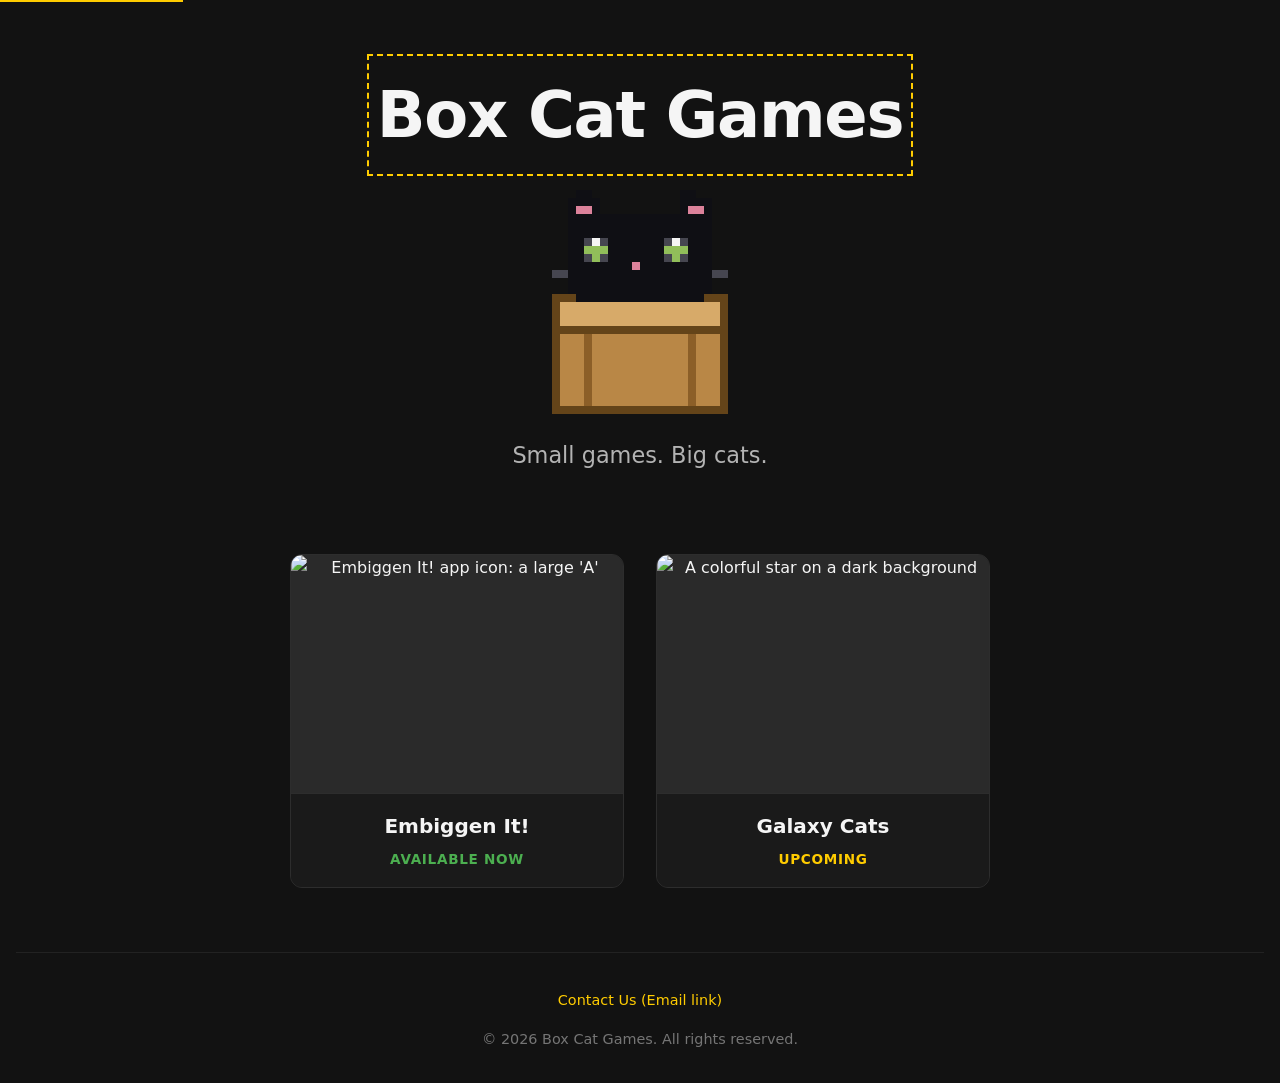
==== index.html @ b819e7a3 "Update index.html" ====
<!DOCTYPE html>
<html lang="en">
<head>
    <meta charset="UTF-8">
    <meta name="viewport" content="width=device-width, initial-scale=1.0">
    <meta name="description" content="Welcome to Box Cat Games, an independent game development studio creating charming indie games.">
    <meta name="keywords" content="Box Cat Games, indie games, game development, independent studio, Embiggen It!, Galaxy Cats">
    <meta name="author" content="Box Cat Games">
    
    <!-- Open Graph / Facebook -->
    <meta property="og:type" content="website">
    <meta property="og:title" content="Box Cat Games | Indie Game Studio">
    <meta property="og:description" content="Charming indie games made with love.">
    <meta property="og:image" content="assets/cat_in_box.png">

    <!-- Twitter -->
    <meta property="twitter:card" content="summary_large_image">
    <meta property="twitter:title" content="Box Cat Games | Indie Game Studio">
    <meta property="twitter:description" content="Charming indie games made with love.">

    <title>Box Cat Games | Home</title>

    <!-- Favicon -->
    <link rel="icon" type="image/png" href="favicon.png">
    
    <style>
        /* Modern Reset & Accessible Defaults */
        *, *::before, *::after {
            box-sizing: border-box;
            margin: 0;
            padding: 0;
        }

        body {
            font-family: system-ui, -apple-system, BlinkMacSystemFont, 'Segoe UI', Roboto, Oxygen, Ubuntu, Cantarell, sans-serif;
            background-color: #121212; /* Dark theme with high contrast */
            color: #f5f5f5;
            line-height: 1.6;
            min-height: 100vh;
            display: flex;
            flex-direction: column;
            justify-content: space-between;
            align-items: center;
            padding: 2rem 1rem;
        }

        /* Skip to content link for keyboard navigation */
        .skip-link {
            position: absolute;
            top: -40px;
            left: 0;
            background: #ffcc00;
            color: #000;
            padding: 8px;
            z-index: 100;
            transition: top 0.2s;
        }

        .skip-link:focus {
            top: 0;
        }

        /* Main Container */
        main {
            display: flex;
            flex-direction: column;
            align-items: center;
            justify-content: center;
            text-align: center;
            flex-grow: 1;
            max-width: 900px;
            width: 100%;
            padding: 2rem 0;
        }

        /* Typography & Layout */
        .studio-title {
            font-size: clamp(2.5rem, 8vw, 4rem);
            font-weight: 800;
            margin-bottom: 1.5rem;
            letter-spacing: -0.02em;
            outline: none;
        }

        .studio-title:focus {
            outline: 2px dashed #ffcc00;
            outline-offset: 8px;
        }

        .logo-container {
            margin-bottom: 1.5rem;
            max-width: 100%;
        }

        .studio-logo {
            max-width: 260px;
            width: 100%;
            height: auto;
            display: block;
            margin: 0 auto;
            border-radius: 8px;
        }

        .tagline {
            font-size: clamp(1.1rem, 3.5vw, 1.4rem);
            color: #b3b3b3;
            max-width: 600px;
            font-weight: 400;
            margin-bottom: 5rem;
        }

        /* Responsive 2-Column Game Grid */
        .game-grid {
            display: grid;
            grid-template-columns: repeat(2, 1fr);
            gap: 2rem;
            width: 100%;
            max-width: 700px;
            margin-bottom: 2rem;
        }

        /* Collapse to 1 column on smaller mobile views */
        @media (max-width: 600px) {
            .game-grid {
                grid-template-columns: 1fr;
                gap: 1.5rem;
            }
        }

        /* Square Button Cards */
        .game-card-link {
            text-decoration: none;
            color: inherit;
            display: block;
            border-radius: 12px;
            transition: transform 0.2s ease, box-shadow 0.2s ease;
        }

        /* Highly visible interactive & focus states */
        .game-card-link:hover,
        .game-card-link:focus {
            outline: none;
            box-shadow: 0 0 0 3px #ffcc00;
        }

        .game-card {
            background-color: #1e1e1e;
            border: 1px solid #2d2d2d;
            border-radius: 12px;
            overflow: hidden;
            display: flex;
            flex-direction: column;
            aspect-ratio: 1 / 1; /* Keeps it a perfect big square */
        }

        .game-image-wrapper {
            flex-grow: 1;
            position: relative;
            background-color: #2a2a2a; /* Placeholder visual skeleton */
            overflow: hidden;
        }

        .game-thumbnail {
            width: 100%;
            height: 100%;
            object-fit: cover;
            display: block;
        }

        .game-info {
            padding: 1rem;
            background-color: #1a1a1a;
            border-top: 1px solid #2d2d2d;
        }

        .game-title {
            font-size: 1.25rem;
            font-weight: 700;
            margin-bottom: 0.25rem;
        }

        .game-status {
            font-size: 0.85rem;
            color: #ffcc00;
            font-weight: 600;
            text-transform: uppercase;
            letter-spacing: 0.05em;
        }

        /* Footer Styles */
        footer {
            text-align: center;
            width: 100%;
            padding-top: 2rem;
            font-size: 0.9rem;
            color: #757575;
            display: flex;
            flex-direction: column;
            gap: 0.75rem;
            border-top: 1px solid #222;
        }

        .footer-link {
            color: #ffcc00;
            text-decoration: none;
            font-weight: 500;
            align-self: center;
            padding: 4px 8px;
            border-radius: 4px;
            transition: background-color 0.2s;
        }

        .footer-link:hover,
        .footer-link:focus {
            background-color: rgba(255, 204, 0, 0.1);
            outline: 2px dashed #ffcc00;
            outline-offset: 2px;
        }

        @media (prefers-reduced-motion: reduce) {
            * {
                animation: none !important;
                transition: none !important;
                transform: none !important;
            }
        }
    </style>
</head>
<body>

    <a href="#main-content" class="skip-link">Skip to main content</a>

    <main id="main-content">
        <h1 id="studio-name" class="studio-title" tabindex="-1">
            Box Cat Games
        </h1>

        <div class="logo-container">
            <img src="assets/cat_in_box.png" 
                 alt="Box Cat Games official logo: A pixel art cat sitting inside a cardboard box" 
                 class="studio-logo"
                 width="224" 
                 height="224">
        </div>

        <p class="tagline">
            Small games. Big cats.
        </p>

        <!-- Big Square Project Link Grid -->
        <section class="game-grid" aria-label="Our Apps and Games">
            
            <!-- App 1: Embiggen It! -->
            <a href="embiggen-it.html" class="game-card-link" aria-label="View Embiggen It! utility app details and privacy policy">
                <article class="game-card">
                    <div class="game-image-wrapper">
                        <img src="assets/embiggen-thumbnail.png" alt="Embiggen It! app icon: a large 'A'" class="game-thumbnail">
                    </div>
                    <div class="game-info">
                        <h2 class="game-title">Embiggen It!</h2>
                        <span class="game-status" style="color: #4caf50;">Available Now</span>
                    </div>
                </article>
            </a>

            <!-- Game 2: Galaxy Cats -->
            <a href="galaxy-cats.html" class="game-card-link" aria-label="View Galaxy Cats game details and privacy policy">
                <article class="game-card">
                    <div class="game-image-wrapper">
                        <img src="assets/galaxy-cats-thumbnail.png" alt="A colorful star on a dark background" class="game-thumbnail">
                    </div>
                    <div class="game-info">
                        <h2 class="game-title">Galaxy Cats</h2>
                        <span class="game-status">Upcoming</span>
                    </div>
                </article>
            </a>

        </section>
    </main>

    <footer>
        <a href="mailto:boxcatgamesdev@gmail.com" class="footer-link">Contact Us (Email link)</a>
        <p>&copy; <span id="year"></span> Box Cat Games. All rights reserved.</p>
    </footer>

    <script>
        window.addEventListener('DOMContentLoaded', () => {
            const studioName = document.getElementById('studio-name');
            if (studioName) {
                studioName.focus();
            }

            const yearSpan = document.getElementById('year');
            if (yearSpan) {
                yearSpan.textContent = new Date().getFullYear();
            }
        });
    </script>
</body>
</html>
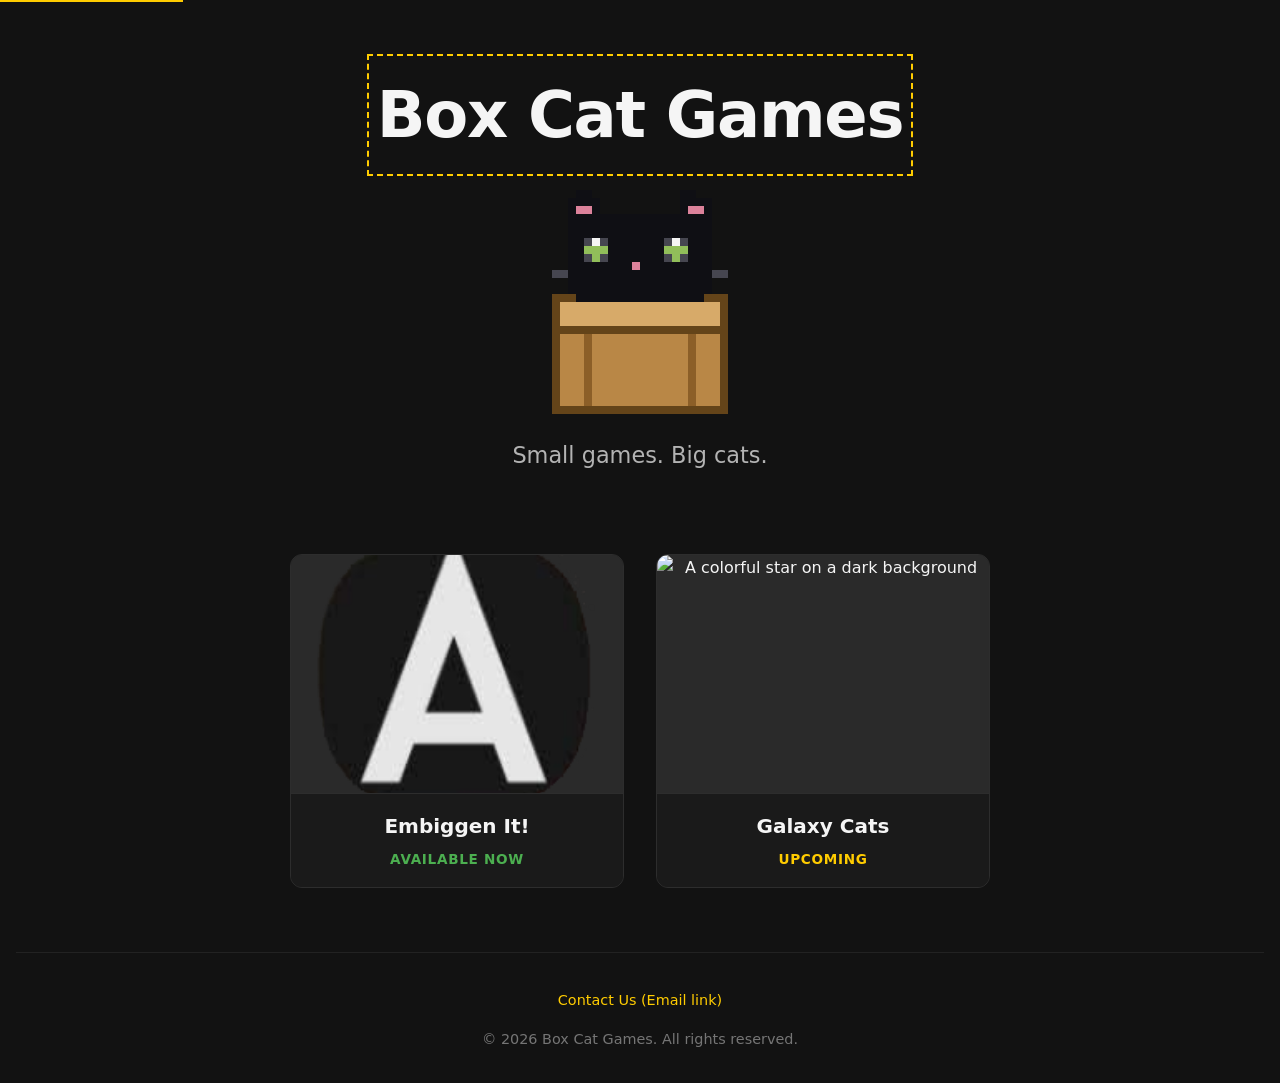
==== commit ff05d217: "Update index.html" ====
--- a/index.html
+++ b/index.html
@@ -254,7 +254,7 @@
             <a href="embiggen-it.html" class="game-card-link" aria-label="View Embiggen It! utility app details and privacy policy">
                 <article class="game-card">
                     <div class="game-image-wrapper">
-                        <img src="assets/embiggen-thumbnail.png" alt="Embiggen It! app icon: a large 'A'" class="game-thumbnail">
+                        <img src="assets/EmbiggenIt-icon.png" alt="Embiggen It! app icon: a large 'A'" class="game-thumbnail">
                     </div>
                     <div class="game-info">
                         <h2 class="game-title">Embiggen It!</h2>
@@ -267,7 +267,7 @@
             <a href="galaxy-cats.html" class="game-card-link" aria-label="View Galaxy Cats game details and privacy policy">
                 <article class="game-card">
                     <div class="game-image-wrapper">
-                        <img src="assets/galaxy-cats-thumbnail.png" alt="A colorful star on a dark background" class="game-thumbnail">
+                        <img src="assets/GalaxyCats-icon.png" alt="A colorful star on a dark background" class="game-thumbnail">
                     </div>
                     <div class="game-info">
                         <h2 class="game-title">Galaxy Cats</h2>
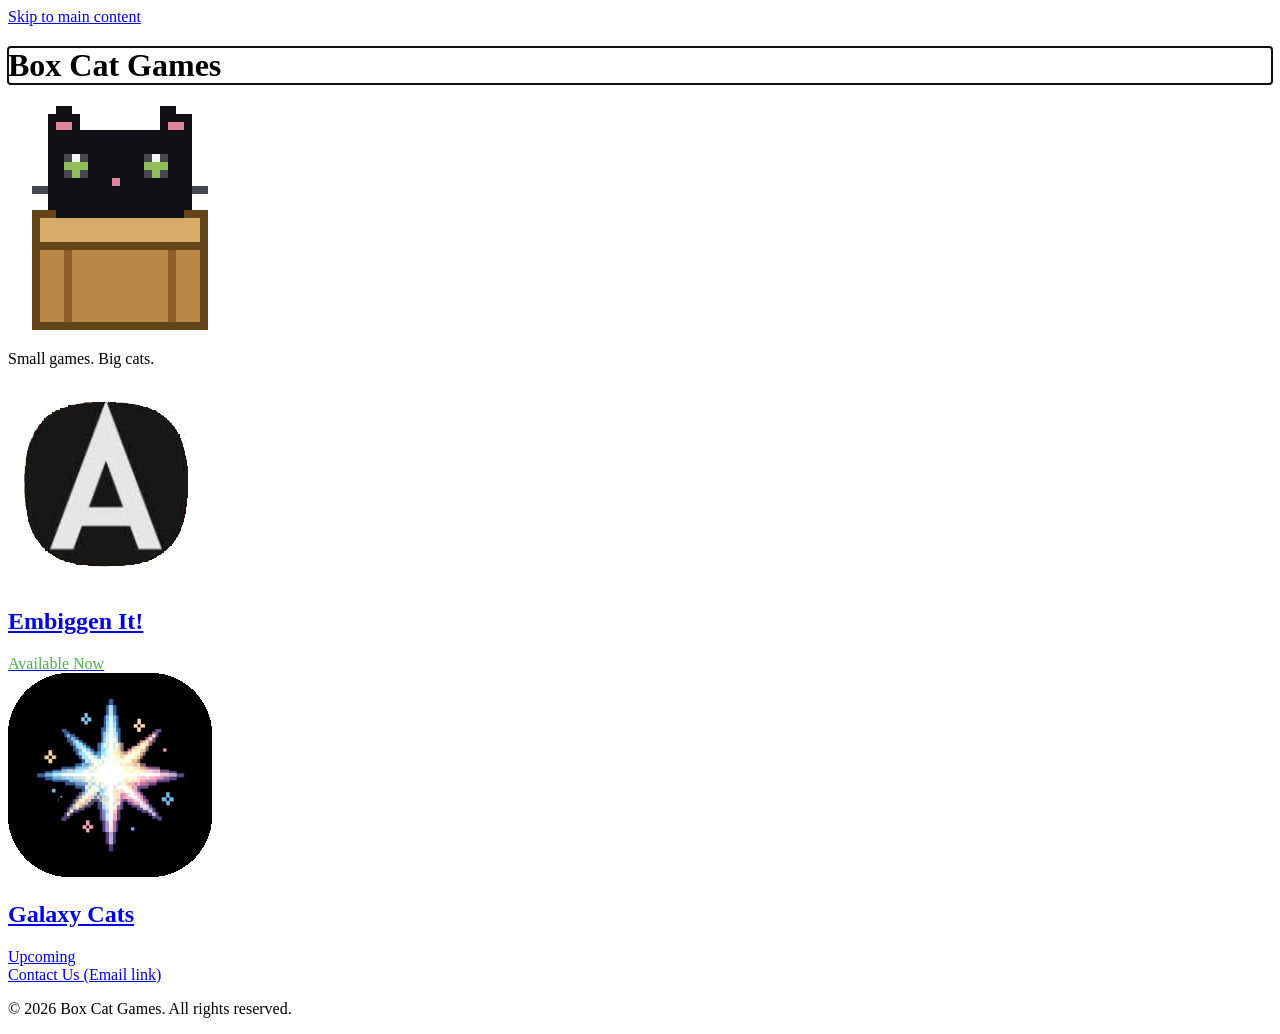
==== commit a64361f5: "Update index.html Using a common stylesheet" ====
--- a/index.html
+++ b/index.html
@@ -22,209 +22,7 @@
 
     <!-- Favicon -->
     <link rel="icon" type="image/png" href="favicon.png">
-    
-    <style>
-        /* Modern Reset & Accessible Defaults */
-        *, *::before, *::after {
-            box-sizing: border-box;
-            margin: 0;
-            padding: 0;
-        }
-
-        body {
-            font-family: system-ui, -apple-system, BlinkMacSystemFont, 'Segoe UI', Roboto, Oxygen, Ubuntu, Cantarell, sans-serif;
-            background-color: #121212; /* Dark theme with high contrast */
-            color: #f5f5f5;
-            line-height: 1.6;
-            min-height: 100vh;
-            display: flex;
-            flex-direction: column;
-            justify-content: space-between;
-            align-items: center;
-            padding: 2rem 1rem;
-        }
-
-        /* Skip to content link for keyboard navigation */
-        .skip-link {
-            position: absolute;
-            top: -40px;
-            left: 0;
-            background: #ffcc00;
-            color: #000;
-            padding: 8px;
-            z-index: 100;
-            transition: top 0.2s;
-        }
-
-        .skip-link:focus {
-            top: 0;
-        }
-
-        /* Main Container */
-        main {
-            display: flex;
-            flex-direction: column;
-            align-items: center;
-            justify-content: center;
-            text-align: center;
-            flex-grow: 1;
-            max-width: 900px;
-            width: 100%;
-            padding: 2rem 0;
-        }
-
-        /* Typography & Layout */
-        .studio-title {
-            font-size: clamp(2.5rem, 8vw, 4rem);
-            font-weight: 800;
-            margin-bottom: 1.5rem;
-            letter-spacing: -0.02em;
-            outline: none;
-        }
-
-        .studio-title:focus {
-            outline: 2px dashed #ffcc00;
-            outline-offset: 8px;
-        }
-
-        .logo-container {
-            margin-bottom: 1.5rem;
-            max-width: 100%;
-        }
-
-        .studio-logo {
-            max-width: 260px;
-            width: 100%;
-            height: auto;
-            display: block;
-            margin: 0 auto;
-            border-radius: 8px;
-        }
-
-        .tagline {
-            font-size: clamp(1.1rem, 3.5vw, 1.4rem);
-            color: #b3b3b3;
-            max-width: 600px;
-            font-weight: 400;
-            margin-bottom: 5rem;
-        }
-
-        /* Responsive 2-Column Game Grid */
-        .game-grid {
-            display: grid;
-            grid-template-columns: repeat(2, 1fr);
-            gap: 2rem;
-            width: 100%;
-            max-width: 700px;
-            margin-bottom: 2rem;
-        }
-
-        /* Collapse to 1 column on smaller mobile views */
-        @media (max-width: 600px) {
-            .game-grid {
-                grid-template-columns: 1fr;
-                gap: 1.5rem;
-            }
-        }
-
-        /* Square Button Cards */
-        .game-card-link {
-            text-decoration: none;
-            color: inherit;
-            display: block;
-            border-radius: 12px;
-            transition: transform 0.2s ease, box-shadow 0.2s ease;
-        }
-
-        /* Highly visible interactive & focus states */
-        .game-card-link:hover,
-        .game-card-link:focus {
-            outline: none;
-            box-shadow: 0 0 0 3px #ffcc00;
-        }
-
-        .game-card {
-            background-color: #1e1e1e;
-            border: 1px solid #2d2d2d;
-            border-radius: 12px;
-            overflow: hidden;
-            display: flex;
-            flex-direction: column;
-            aspect-ratio: 1 / 1; /* Keeps it a perfect big square */
-        }
-
-        .game-image-wrapper {
-            flex-grow: 1;
-            position: relative;
-            background-color: #2a2a2a; /* Placeholder visual skeleton */
-            overflow: hidden;
-        }
-
-        .game-thumbnail {
-            width: 100%;
-            height: 100%;
-            object-fit: cover;
-            display: block;
-        }
-
-        .game-info {
-            padding: 1rem;
-            background-color: #1a1a1a;
-            border-top: 1px solid #2d2d2d;
-        }
-
-        .game-title {
-            font-size: 1.25rem;
-            font-weight: 700;
-            margin-bottom: 0.25rem;
-        }
-
-        .game-status {
-            font-size: 0.85rem;
-            color: #ffcc00;
-            font-weight: 600;
-            text-transform: uppercase;
-            letter-spacing: 0.05em;
-        }
-
-        /* Footer Styles */
-        footer {
-            text-align: center;
-            width: 100%;
-            padding-top: 2rem;
-            font-size: 0.9rem;
-            color: #757575;
-            display: flex;
-            flex-direction: column;
-            gap: 0.75rem;
-            border-top: 1px solid #222;
-        }
-
-        .footer-link {
-            color: #ffcc00;
-            text-decoration: none;
-            font-weight: 500;
-            align-self: center;
-            padding: 4px 8px;
-            border-radius: 4px;
-            transition: background-color 0.2s;
-        }
-
-        .footer-link:hover,
-        .footer-link:focus {
-            background-color: rgba(255, 204, 0, 0.1);
-            outline: 2px dashed #ffcc00;
-            outline-offset: 2px;
-        }
-
-        @media (prefers-reduced-motion: reduce) {
-            * {
-                animation: none !important;
-                transition: none !important;
-                transform: none !important;
-            }
-        }
-    </style>
+    <link rel="stylesheet" href="style.css">
 </head>
 <body>
 
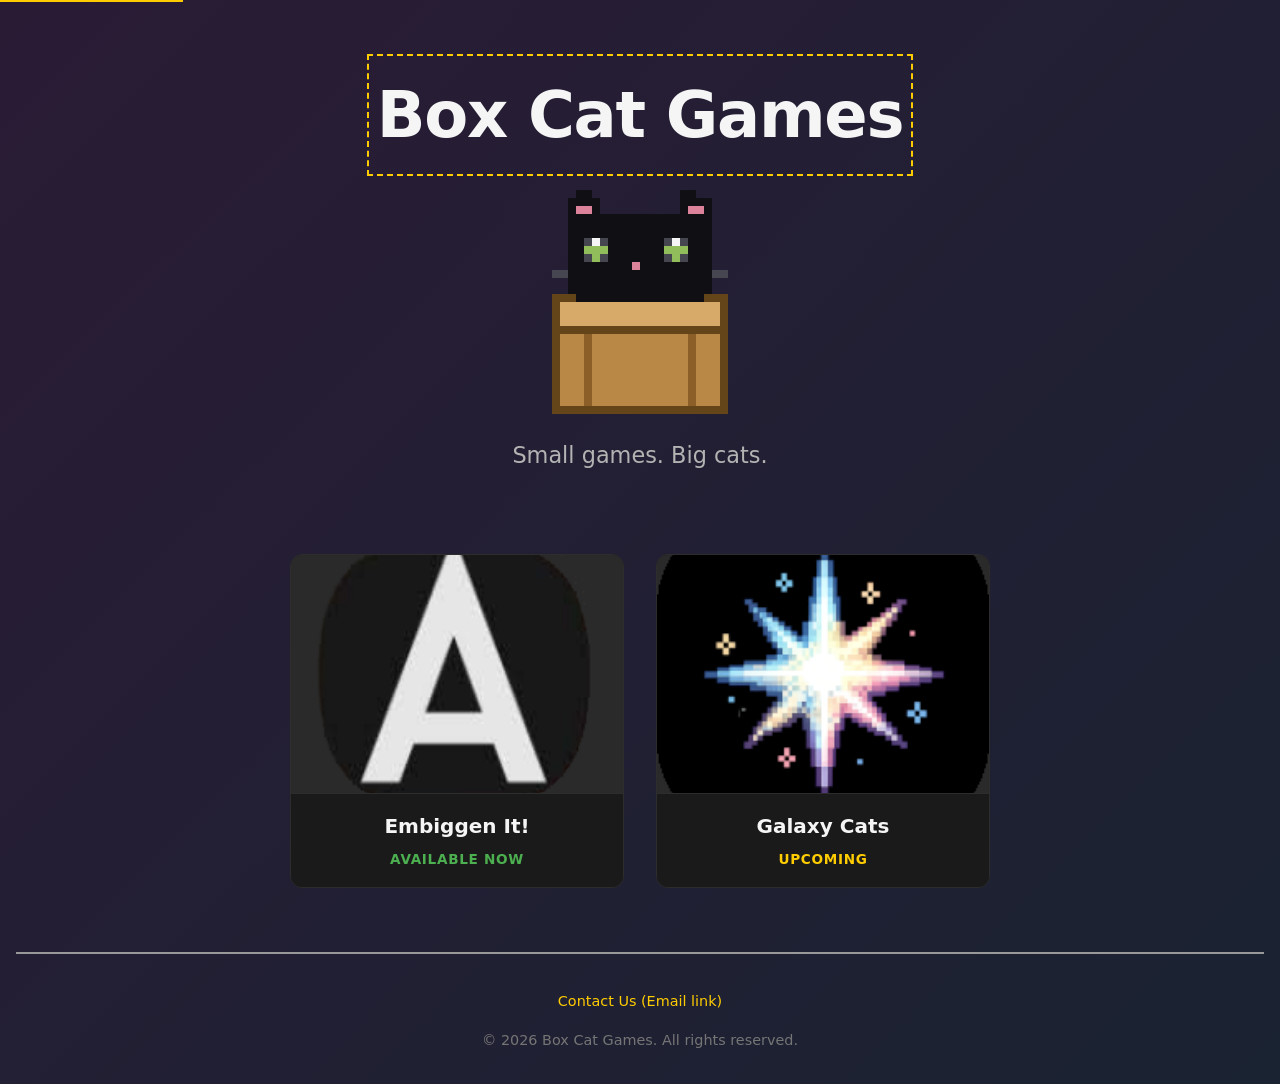
==== commit 3dc3b8f3: "Add files via upload Switch to starry-rainbow background and common JS" ====
--- a/index.html
+++ b/index.html
@@ -1,99 +1,86 @@
-<!DOCTYPE html>
-<html lang="en">
-<head>
-    <meta charset="UTF-8">
-    <meta name="viewport" content="width=device-width, initial-scale=1.0">
-    <meta name="description" content="Welcome to Box Cat Games, an independent game development studio creating charming indie games.">
-    <meta name="keywords" content="Box Cat Games, indie games, game development, independent studio, Embiggen It!, Galaxy Cats">
-    <meta name="author" content="Box Cat Games">
-    
-    <!-- Open Graph / Facebook -->
-    <meta property="og:type" content="website">
-    <meta property="og:title" content="Box Cat Games | Indie Game Studio">
-    <meta property="og:description" content="Charming indie games made with love.">
-    <meta property="og:image" content="assets/cat_in_box.png">
-
-    <!-- Twitter -->
-    <meta property="twitter:card" content="summary_large_image">
-    <meta property="twitter:title" content="Box Cat Games | Indie Game Studio">
-    <meta property="twitter:description" content="Charming indie games made with love.">
-
-    <title>Box Cat Games | Home</title>
-
-    <!-- Favicon -->
-    <link rel="icon" type="image/png" href="favicon.png">
-    <link rel="stylesheet" href="style.css">
-</head>
-<body>
-
-    <a href="#main-content" class="skip-link">Skip to main content</a>
-
-    <main id="main-content">
-        <h1 id="studio-name" class="studio-title" tabindex="-1">
-            Box Cat Games
-        </h1>
-
-        <div class="logo-container">
-            <img src="assets/cat_in_box.png" 
-                 alt="Box Cat Games official logo: A pixel art cat sitting inside a cardboard box" 
-                 class="studio-logo"
-                 width="224" 
-                 height="224">
-        </div>
-
-        <p class="tagline">
-            Small games. Big cats.
-        </p>
-
-        <!-- Big Square Project Link Grid -->
-        <section class="game-grid" aria-label="Our Apps and Games">
-            
-            <!-- App 1: Embiggen It! -->
-            <a href="embiggen-it.html" class="game-card-link" aria-label="View Embiggen It! utility app details and privacy policy">
-                <article class="game-card">
-                    <div class="game-image-wrapper">
-                        <img src="assets/EmbiggenIt-icon.png" alt="Embiggen It! app icon: a large 'A'" class="game-thumbnail">
-                    </div>
-                    <div class="game-info">
-                        <h2 class="game-title">Embiggen It!</h2>
-                        <span class="game-status" style="color: #4caf50;">Available Now</span>
-                    </div>
-                </article>
-            </a>
-
-            <!-- Game 2: Galaxy Cats -->
-            <a href="galaxy-cats.html" class="game-card-link" aria-label="View Galaxy Cats game details and privacy policy">
-                <article class="game-card">
-                    <div class="game-image-wrapper">
-                        <img src="assets/GalaxyCats-icon.png" alt="A colorful star on a dark background" class="game-thumbnail">
-                    </div>
-                    <div class="game-info">
-                        <h2 class="game-title">Galaxy Cats</h2>
-                        <span class="game-status">Upcoming</span>
-                    </div>
-                </article>
-            </a>
-
-        </section>
-    </main>
-
-    <footer>
-        <a href="mailto:boxcatgamesdev@gmail.com" class="footer-link">Contact Us (Email link)</a>
-        <p>&copy; <span id="year"></span> Box Cat Games. All rights reserved.</p>
-    </footer>
-
-    <script>
-        window.addEventListener('DOMContentLoaded', () => {
-            const studioName = document.getElementById('studio-name');
-            if (studioName) {
-                studioName.focus();
-            }
-
-            const yearSpan = document.getElementById('year');
-            if (yearSpan) {
-                yearSpan.textContent = new Date().getFullYear();
-            }
-        });
-    </script>
-</body>
-</html>
+<!DOCTYPE html>
+<html lang="en">
+<head>
+    <meta charset="UTF-8">
+    <meta name="viewport" content="width=device-width, initial-scale=1.0">
+    <meta name="description" content="Welcome to Box Cat Games, an independent game development studio creating charming indie games.">
+    <meta name="keywords" content="Box Cat Games, indie games, game development, independent studio, Embiggen It!, Galaxy Cats">
+    <meta name="author" content="Box Cat Games">
+    
+    <!-- Open Graph / Facebook -->
+    <meta property="og:type" content="website">
+    <meta property="og:title" content="Box Cat Games | Indie Game Studio">
+    <meta property="og:description" content="Charming indie games made with love.">
+    <meta property="og:image" content="assets/cat_in_box.png">
+
+    <!-- Twitter -->
+    <meta property="twitter:card" content="summary_large_image">
+    <meta property="twitter:title" content="Box Cat Games | Indie Game Studio">
+    <meta property="twitter:description" content="Charming indie games made with love.">
+
+    <title>Box Cat Games | Home</title>
+
+    <link rel="icon" type="image/png" href="favicon.png">
+    <link rel="stylesheet" href="style.css">
+
+    <script src="common.js" defer></script>
+</head>
+<body>
+
+    <a href="#main-content" class="skip-link">Skip to main content</a>
+
+    <main id="main-content">
+        <h1 id="studio-name" class="studio-title" tabindex="-1">
+            Box Cat Games
+        </h1>
+
+        <div class="logo-container">
+            <img src="assets/cat_in_box.png" 
+                 alt="Box Cat Games official logo: A pixel art cat sitting inside a cardboard box" 
+                 class="studio-logo"
+                 width="224" 
+                 height="224">
+        </div>
+
+        <p class="tagline">
+            Small games. Big cats.
+        </p>
+
+        <!-- Big Square Project Link Grid -->
+        <section class="game-grid" aria-label="Our Apps and Games">
+            
+            <!-- App 1: Embiggen It! -->
+            <a href="embiggen-it.html" class="game-card-link" aria-label="View Embiggen It! utility app details and privacy policy">
+                <article class="game-card">
+                    <div class="game-image-wrapper">
+                        <img src="assets/EmbiggenIt-icon.png" alt="Embiggen It! app icon: a large 'A'" class="game-thumbnail">
+                    </div>
+                    <div class="game-info">
+                        <h2 class="game-title">Embiggen It!</h2>
+                        <span class="game-status" style="color: #4caf50;">Available Now</span>
+                    </div>
+                </article>
+            </a>
+
+            <!-- Game 2: Galaxy Cats -->
+            <a href="galaxy-cats.html" class="game-card-link" aria-label="View Galaxy Cats game details and privacy policy">
+                <article class="game-card">
+                    <div class="game-image-wrapper">
+                        <img src="assets/GalaxyCats-icon.png" alt="A colorful star on a dark background" class="game-thumbnail">
+                    </div>
+                    <div class="game-info">
+                        <h2 class="game-title">Galaxy Cats</h2>
+                        <span class="game-status">Upcoming</span>
+                    </div>
+                </article>
+            </a>
+
+        </section>
+    </main>
+
+    <footer>
+        <a href="mailto:boxcatgamesdev@gmail.com" class="footer-link">Contact Us (Email link)</a>
+        <p>&copy; <span id="year"></span> Box Cat Games. All rights reserved.</p>
+    </footer>
+</body>
+</html>
--- a/style.css
+++ b/style.css
@@ -0,0 +1,401 @@
+/* ==========================================================================
+   1. Core Reset & Layout
+   ========================================================================== */
+*, *::before, *::after {
+    box-sizing: border-box;
+    margin: 0;
+    padding: 0;
+}
+
+body {
+    font-family: system-ui, -apple-system, BlinkMacSystemFont, 'Segoe UI', Roboto, Oxygen, Ubuntu, Cantarell, sans-serif;
+    color: #f5f5f5;
+    line-height: 1.6;
+    min-height: 100vh;
+    display: flex;
+    flex-direction: column;
+    justify-content: space-between;
+    align-items: center;
+    padding: 2rem 1rem;
+    position: relative;
+    overflow-x: hidden;
+
+    /* Dynamic Smooth Pastel Rainbow 
+       Using an 8-stop system transitioning over 40 seconds 
+    */
+    background: linear-gradient(135deg, var(--color-1, #2b1f3d), var(--color-2, #1b263b));
+    animation: rainbowShift 40s ease-in-out infinite alternate;
+    background-color: #222224;
+}
+
+/* Skip to content link for keyboard navigation navigation */
+.skip-link {
+    position: absolute;
+    top: -40px;
+    left: 0;
+    background: #ffcc00;
+    color: #000;
+    padding: 8px;
+    z-index: 100;
+    transition: top 0.2s;
+}
+
+.skip-link:focus {
+    top: 0;
+}
+
+/* Main Container */
+main {
+    display: flex;
+    flex-direction: column;
+    align-items: center;
+    justify-content: center;
+    text-align: center;
+    flex-grow: 1;
+    max-width: 900px;
+    width: 100%;
+    padding: 2rem 0;
+}
+
+/* ==========================================================================
+   2. Shared Components & Navigation
+   ========================================================================== */
+header {
+    width: 100%;
+    max-width: 700px;
+    margin: 0 auto;
+    padding: 0 1rem;
+    text-align: left;
+}
+
+.back-link {
+    color: #ffcc00;
+    text-decoration: none;
+    font-weight: 500;
+    display: inline-block;
+}
+
+.back-link:hover, .back-link:focus {
+    text-decoration: underline;
+    outline: none;
+}
+
+.studio-title, .app-title {
+    font-weight: 800;
+    letter-spacing: -0.02em;
+    outline: none;
+}
+
+.studio-title {
+    font-size: clamp(2.5rem, 8vw, 4rem);
+    margin-bottom: 1.5rem;
+}
+
+.app-title {
+    font-size: clamp(2rem, 6vw, 3rem);
+    margin-bottom: 1.5rem;
+}
+
+.studio-title:focus, .app-title:focus {
+    outline: 2px dashed #ffcc00;
+    outline-offset: 8px;
+}
+
+/* Logo Sizing Profiles */
+.logo-container {
+    margin-bottom: 1.5rem;
+    max-width: 100%;
+}
+
+.studio-logo {
+    max-width: 260px;
+    width: 100%;
+    height: auto;
+    display: block;
+    margin: 0 auto;
+    border-radius: 8px;
+}
+
+.app-logo {
+    display: block;
+    margin: 0 auto 1.5rem auto;
+    max-width: 180px;
+    width: 100%;
+    height: auto;
+    border-radius: 24px;
+    box-shadow: 0 8px 16px rgba(0, 0, 0, 0.3);
+}
+
+.tagline {
+    font-size: clamp(1.1rem, 3.5vw, 1.4rem);
+    color: #b3b3b3;
+    max-width: 600px;
+    font-weight: 400;
+    margin-bottom: 5rem;
+}
+
+/* ==========================================================================
+   3. Index Grid Layout Modules
+   ========================================================================== */
+.game-grid {
+    display: grid;
+    grid-template-columns: repeat(2, 1fr);
+    gap: 2rem;
+    width: 100%;
+    max-width: 700px;
+    margin-bottom: 2rem;
+}
+
+@media (max-width: 600px) {
+    .game-grid {
+        grid-template-columns: 1fr;
+        gap: 1.5rem;
+    }
+}
+
+.game-card-link {
+    text-decoration: none;
+    color: inherit;
+    display: block;
+    border-radius: 12px;
+    transition: transform 0.2s ease, box-shadow 0.2s ease;
+}
+
+.game-card-link:hover,
+.game-card-link:focus {
+    outline: none;
+    box-shadow: 0 0 0 3px #ffcc00;
+}
+
+.game-card {
+    background-color: #1e1e1e;
+    border: 1px solid #2d2d2d;
+    border-radius: 12px;
+    overflow: hidden;
+    display: flex;
+    flex-direction: column;
+    aspect-ratio: 1 / 1;
+}
+
+.game-image-wrapper {
+    flex-grow: 1;
+    position: relative;
+    background-color: #2a2a2a;
+    overflow: hidden;
+}
+
+.game-thumbnail {
+    width: 100%;
+    height: 100%;
+    object-fit: cover;
+    display: block;
+}
+
+.game-info {
+    padding: 1rem;
+    background-color: #1a1a1a;
+    border-top: 1px solid #2d2d2d;
+    text-align: center;
+}
+
+.game-title {
+    font-size: 1.25rem;
+    font-weight: 700;
+    margin-bottom: 0.25rem;
+}
+
+.game-status {
+    font-size: 0.85rem;
+    color: #ffcc00;
+    font-weight: 600;
+    text-transform: uppercase;
+    letter-spacing: 0.05em;
+}
+
+/* ==========================================================================
+   4. App Template-Specific Content Structures
+   ========================================================================== */
+.app-container {
+    max-width: 700px;
+    width: 100%;
+    text-align: center;
+}
+
+.app-description {
+    font-size: 1.15rem;
+    color: #d4d4d4;
+    text-align: left;
+    margin-bottom: 3rem;
+}
+
+.divider {
+    border: 0;
+    height: 2px;
+    background-color: #999;
+    margin-bottom: 3rem;
+    width: 100%;
+}
+
+.privacy-section {
+    text-align: left;
+    width: 100%;
+}
+
+.privacy-section h2 {
+    font-size: 1.75rem;
+    margin-bottom: 1.5rem;
+    color: #ffcc00;
+}
+
+.privacy-content {
+    color: #b3b3b3;
+    font-size: 1rem;
+}
+
+.privacy-content p {
+    margin-bottom: 1rem;
+}
+
+.privacy-content h3 {
+    font-size: 1.2rem;
+    margin: 1.5rem 0 0.5rem 0;
+    color: #f5f5f5;
+}
+
+.privacy-content ul {
+    margin-left: 1.25rem;
+    margin-bottom: 1rem;
+}
+
+.privacy-content li {
+    margin-bottom: 0.25rem;
+}
+
+/* ==========================================================================
+   5. Footer Environment
+   ========================================================================== */
+footer {
+    text-align: center;
+    width: 100%;
+    padding-top: 2rem;
+    font-size: 0.9rem;
+    color: #757575;
+    display: flex;
+    flex-direction: column;
+    gap: 0.75rem;
+    border-top: 2px solid #999;
+}
+
+.footer-link {
+    color: #ffcc00;
+    text-decoration: none;
+    font-weight: 500;
+    align-self: center;
+    padding: 4px 8px;
+    border-radius: 4px;
+    transition: background-color 0.2s;
+}
+
+.footer-link:hover,
+.footer-link:focus {
+    background-color: rgba(255, 204, 0, 0.1);
+    outline: 2px dashed #ffcc00;
+    outline-offset: 2px;
+}
+
+/* ==========================================================================
+   6. Motion Preferences
+   ========================================================================== */
+@media (prefers-reduced-motion: reduce) {
+    * {
+        animation: none !important;
+        transition: none !important;
+        transform: none !important;
+    }
+}
+
+
+/* ==========================================================================
+   Background Ambiance (Twinkling Stars & Color Engines)
+   ========================================================================== */
+@keyframes rainbowShift {
+    0% {
+        --color-1: #362547; /* Soft Pastel Violet */
+        --color-2: #222d42; /* Soft Slate Navy */
+    }
+    20% {
+        --color-1: #223740; /* Muted Seafoam Teal */
+        --color-2: #263d37; /* Gentle Mint Sage */
+    }
+    40% {
+        /* NEW: Soft, brightened pastel gold & creamy peach */
+        --color-1: #4a4031; /* Cozy Warm Vanilla Gold */
+        --color-2: #4f3b35; /* Soft Muted Peach Cream */
+    }
+    60% {
+        --color-1: #4d2f2b; /* Dusty Rose Pink */
+        --color-2: #382436; /* Soft Plum Silk */
+    }
+    80% {
+        --color-1: #2a223d; /* Pastel Lavender Shadow */
+        --color-2: #20313a; /* Soft Steel Blue */
+    }
+    100% {
+        --color-1: #362547; /* Loop smoothly back to beginning */
+        --color-2: #222d42;
+    }
+}
+
+/* Modern CSS property registration to make linear gradients animatable */
+@property --color-1 {
+    syntax: '<color>';
+    inherits: false;
+    initial-value: #2a1b35;
+}
+@property --color-2 {
+    syntax: '<color>';
+    inherits: false;
+    initial-value: #1a2332;
+}
+
+/* Starfield Overlay Element */
+#starfield {
+    position: fixed;
+    top: 0;
+    left: 0;
+    width: 100vw;
+    height: 100vh;
+    pointer-events: none; /* Allows user clicks to pass completely through safely */
+    z-index: -1; /* Placed behind content layout elements */
+    overflow: hidden;
+}
+
+/* Base individual star profile */
+.star {
+    position: absolute;
+    width: 2px;
+    height: 2px;
+    background-color: #d1d5db; /* Silver sparkle */
+    border-radius: 50%;
+    opacity: 0;
+    box-shadow: 0 0 4px #ffffff;
+    animation: twinkle var(--duration, 4s) ease-in-out infinite;
+    animation-delay: var(--delay, 0s);
+}
+
+@keyframes twinkle {
+    0%, 100% { opacity: 0.1; transform: scale(0.8); }
+    50% { opacity: 0.8; transform: scale(1.2); }
+}
+
+/* Handle system accessibility settings gracefully */
+@media (prefers-reduced-motion: reduce) {
+    body {
+        animation: none !important;
+        background: linear-gradient(135deg, #2a1b35, #1a2332); /* Fixed cozy setting */
+    }
+    .star {
+        animation: none !important;
+        opacity: 0.4; /* Fixed soft glow */
+    }
+}
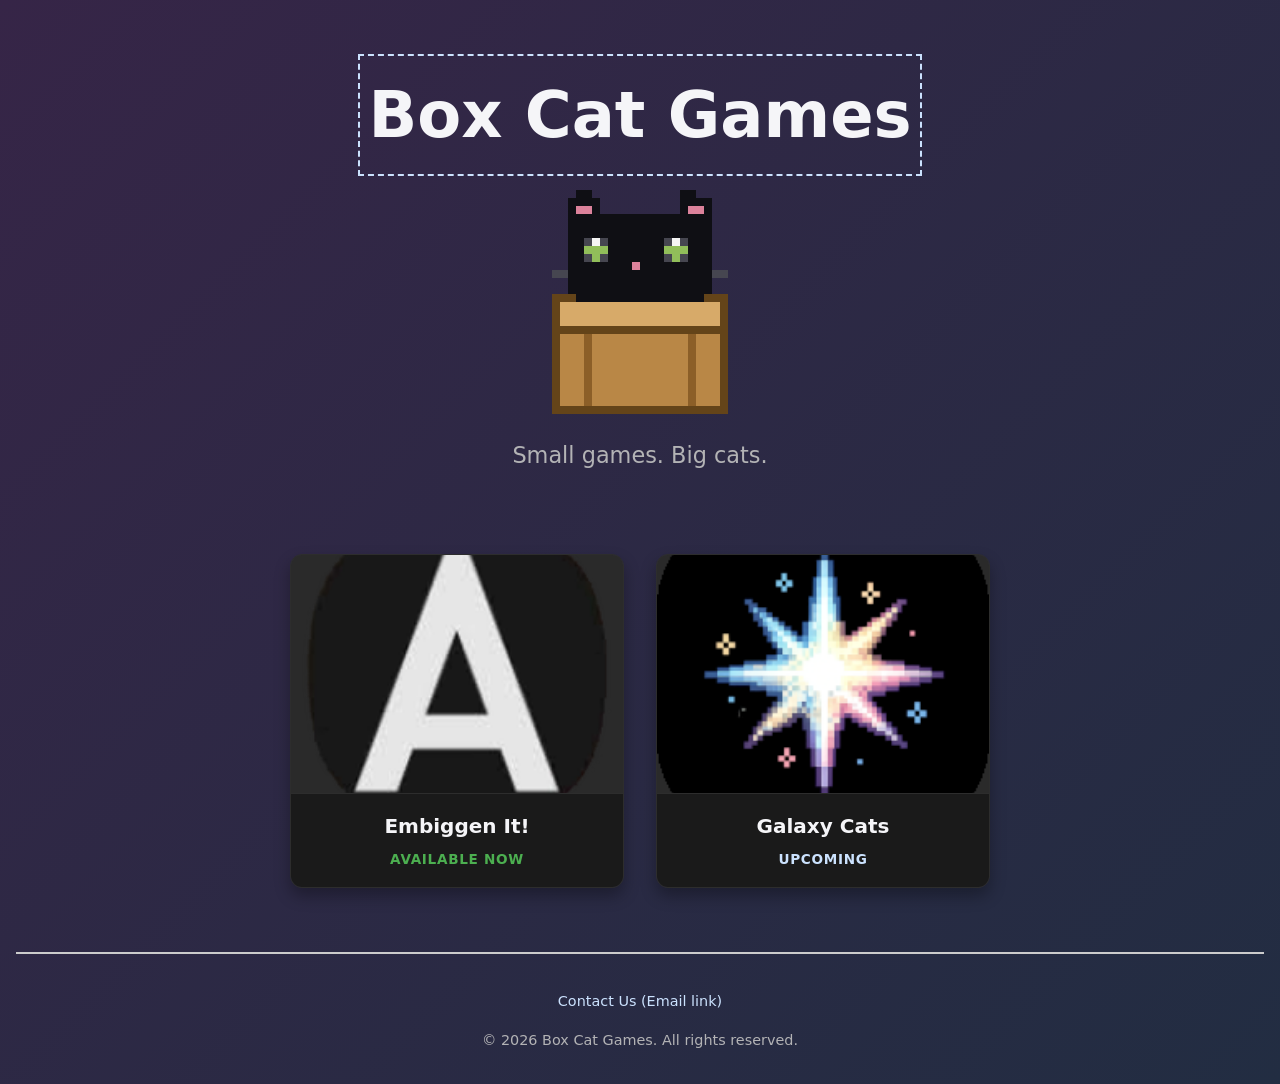
==== commit f632d056: "Add files via upload" ====
--- a/index.html
+++ b/index.html
@@ -80,7 +80,7 @@
 
     <footer>
         <a href="mailto:boxcatgamesdev@gmail.com" class="footer-link">Contact Us (Email link)</a>
-        <p>&copy; <span id="year"></span> Box Cat Games. All rights reserved.</p>
+        <div>&copy; <span id="year"></span> Box Cat Games. All rights reserved.</div>
     </footer>
 </body>
 </html>
--- a/style.css
+++ b/style.css
@@ -1,3 +1,15 @@
+/* style.css */
+
+/* Variables */
+:root {
+    --primary-color: #f5f5f8;
+    --secondary-color: #b3b3b5;
+    --highlight-color: #CBE2FE;
+    --divider-color: #ccc;
+    --box-shadow: 0 8px 16px rgba(0, 0, 0, 0.3);
+}
+
+
 /* ==========================================================================
    1. Core Reset & Layout
    ========================================================================== */
@@ -9,7 +21,7 @@
 
 body {
     font-family: system-ui, -apple-system, BlinkMacSystemFont, 'Segoe UI', Roboto, Oxygen, Ubuntu, Cantarell, sans-serif;
-    color: #f5f5f5;
+    color: var(--primary-color);
     line-height: 1.6;
     min-height: 100vh;
     display: flex;
@@ -23,21 +35,22 @@
     /* Dynamic Smooth Pastel Rainbow 
        Using an 8-stop system transitioning over 40 seconds 
     */
-    background: linear-gradient(135deg, var(--color-1, #2b1f3d), var(--color-2, #1b263b));
+    background: linear-gradient(135deg, var(--color-1), var(--color-2));
     animation: rainbowShift 40s ease-in-out infinite alternate;
-    background-color: #222224;
 }
 
 /* Skip to content link for keyboard navigation navigation */
 .skip-link {
     position: absolute;
-    top: -40px;
+    top: -42px;
     left: 0;
-    background: #ffcc00;
+    background: var(--highlight-color);
     color: #000;
-    padding: 8px;
+    padding: 8px 12px;
     z-index: 100;
     transition: top 0.2s;
+    font-weight: bold;
+    text-decoration: none;
 }
 
 .skip-link:focus {
@@ -69,7 +82,7 @@
 }
 
 .back-link {
-    color: #ffcc00;
+    color: var(--highlight-color);
     text-decoration: none;
     font-weight: 500;
     display: inline-block;
@@ -80,26 +93,55 @@
     outline: none;
 }
 
-.studio-title, .app-title {
+h1 {
+    font-weight: 800;
+    outline: none;
+    font-size: clamp(2.5rem, 8vw, 4rem);
+    margin-bottom: 1.5rem;
+}
+
+h2 {
+    font-size: clamp(1.5rem, 5vw, 2rem);
+    margin-bottom: 1rem;
+    font-weight: 700;
+}
+
+.app-title {
     font-weight: 800;
     letter-spacing: -0.02em;
     outline: none;
-}
-
-.studio-title {
-    font-size: clamp(2.5rem, 8vw, 4rem);
-    margin-bottom: 1.5rem;
-}
-
-.app-title {
     font-size: clamp(2rem, 6vw, 3rem);
     margin-bottom: 1.5rem;
 }
 
-.studio-title:focus, .app-title:focus {
-    outline: 2px dashed #ffcc00;
+button, a.button {
+    display: inline-block;
+    background-color: var(--highlight-color);
+    color: #000000;
+    text-decoration: none;
+    padding: 0.8rem 2rem;
+    font-weight: 700;
+    border-radius: 8px;
+    font-size: 1.1rem;
+    box-shadow: 0 4px 6px rgba(0, 0, 0, 0.2);
+}
+
+/* Hover & focus states */
+
+h1:focus, .app-title:focus,
+button:hover, a.button:hover,
+button:focus, a.button:focus {
+    outline: 2px dashed var(--highlight-color);
     outline-offset: 8px;
 }
+
+p {
+    color: var(--secondary-color);
+    font-size: 1.1rem;
+    margin-bottom: 2.5rem;
+    max-width: 400px;
+}
+
 
 /* Logo Sizing Profiles */
 .logo-container {
@@ -123,12 +165,12 @@
     width: 100%;
     height: auto;
     border-radius: 24px;
-    box-shadow: 0 8px 16px rgba(0, 0, 0, 0.3);
+    box-shadow: var(--box-shadow);
 }
 
 .tagline {
     font-size: clamp(1.1rem, 3.5vw, 1.4rem);
-    color: #b3b3b3;
+    color: var(--secondary-color);
     max-width: 600px;
     font-weight: 400;
     margin-bottom: 5rem;
@@ -164,17 +206,18 @@
 .game-card-link:hover,
 .game-card-link:focus {
     outline: none;
-    box-shadow: 0 0 0 3px #ffcc00;
+    box-shadow: 0 0 0 3px var(--highlight-color);
 }
 
 .game-card {
-    background-color: #1e1e1e;
+    background-color: #333344;
     border: 1px solid #2d2d2d;
     border-radius: 12px;
     overflow: hidden;
     display: flex;
     flex-direction: column;
     aspect-ratio: 1 / 1;
+    box-shadow: var(--box-shadow);
 }
 
 .game-image-wrapper {
@@ -206,7 +249,7 @@
 
 .game-status {
     font-size: 0.85rem;
-    color: #ffcc00;
+    color: var(--highlight-color);
     font-weight: 600;
     text-transform: uppercase;
     letter-spacing: 0.05em;
@@ -223,7 +266,7 @@
 
 .app-description {
     font-size: 1.15rem;
-    color: #d4d4d4;
+    color: var(--primary-color);
     text-align: left;
     margin-bottom: 3rem;
 }
@@ -231,7 +274,7 @@
 .divider {
     border: 0;
     height: 2px;
-    background-color: #999;
+    background-color: var(--divider-color);
     margin-bottom: 3rem;
     width: 100%;
 }
@@ -244,11 +287,11 @@
 .privacy-section h2 {
     font-size: 1.75rem;
     margin-bottom: 1.5rem;
-    color: #ffcc00;
+    color: var(--highlight-color);
 }
 
 .privacy-content {
-    color: #b3b3b3;
+    color: var(--secondary-color);
     font-size: 1rem;
 }
 
@@ -259,7 +302,7 @@
 .privacy-content h3 {
     font-size: 1.2rem;
     margin: 1.5rem 0 0.5rem 0;
-    color: #f5f5f5;
+    color: var(--primary-color);
 }
 
 .privacy-content ul {
@@ -272,22 +315,22 @@
 }
 
 /* ==========================================================================
-   5. Footer Environment
+   5. Footer
    ========================================================================== */
 footer {
     text-align: center;
     width: 100%;
     padding-top: 2rem;
     font-size: 0.9rem;
-    color: #757575;
+    color: var(--secondary-color);
     display: flex;
     flex-direction: column;
     gap: 0.75rem;
-    border-top: 2px solid #999;
+    border-top: 2px solid var(--divider-color);
 }
 
 .footer-link {
-    color: #ffcc00;
+    color: var(--highlight-color);
     text-decoration: none;
     font-weight: 500;
     align-self: center;
@@ -298,8 +341,8 @@
 
 .footer-link:hover,
 .footer-link:focus {
-    background-color: rgba(255, 204, 0, 0.1);
-    outline: 2px dashed #ffcc00;
+    background-color: rgba(203, 226, 254, 0.1);
+    outline: 2px dashed var(--highlight-color);
     outline-offset: 2px;
 }
 
@@ -350,12 +393,12 @@
 @property --color-1 {
     syntax: '<color>';
     inherits: false;
-    initial-value: #2a1b35;
+    initial-value: #362547;
 }
 @property --color-2 {
     syntax: '<color>';
     inherits: false;
-    initial-value: #1a2332;
+    initial-value: #222d42;
 }
 
 /* Starfield Overlay Element */
@@ -392,7 +435,7 @@
 @media (prefers-reduced-motion: reduce) {
     body {
         animation: none !important;
-        background: linear-gradient(135deg, #2a1b35, #1a2332); /* Fixed cozy setting */
+        background: linear-gradient(135deg, var(--color1), var(--color2)); /* Fixed cozy setting */
     }
     .star {
         animation: none !important;
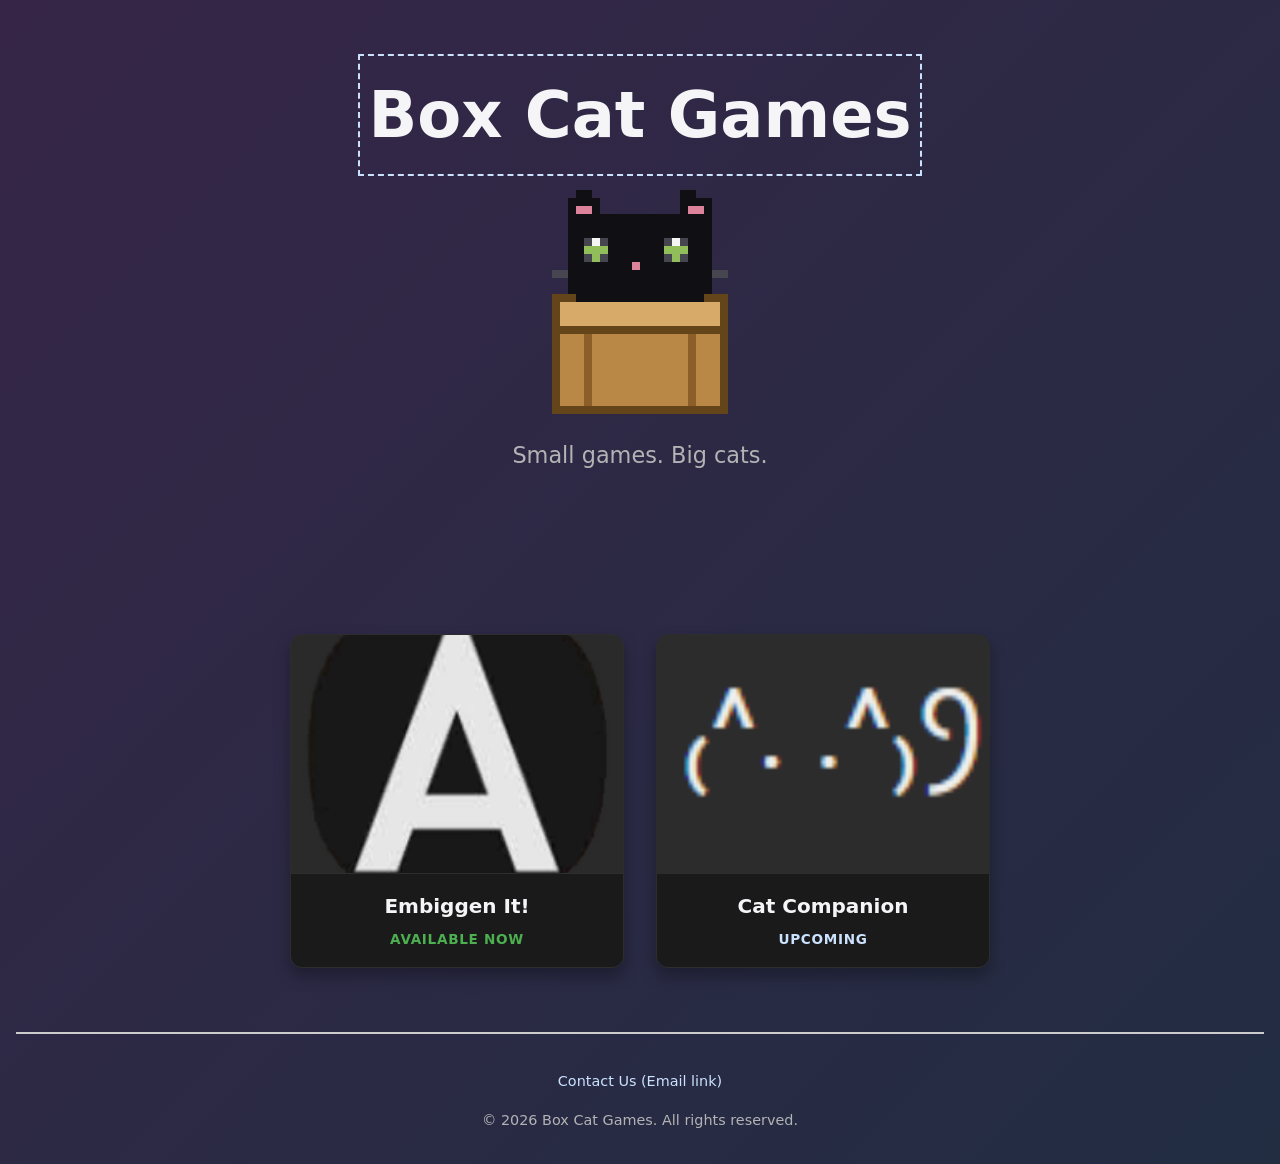
==== commit a3fff976: "Add files via upload" ====
--- a/index.html
+++ b/index.html
@@ -62,14 +62,14 @@
                 </article>
             </a>
 
-            <!-- Game 2: Galaxy Cats -->
-            <a href="galaxy-cats.html" class="game-card-link" aria-label="View Galaxy Cats game details and privacy policy">
+            <!-- Game 2: Cat Companion -->
+            <a href="cat-companion.html" class="game-card-link" aria-label="View Cat Companion game details and privacy policy">
                 <article class="game-card">
                     <div class="game-image-wrapper">
-                        <img src="assets/GalaxyCats-icon.png" alt="A colorful star on a dark background" class="game-thumbnail">
+                        <img src="assets/CatCompanion-icon.png" alt="A cat head" class="game-thumbnail">
                     </div>
                     <div class="game-info">
-                        <h2 class="game-title">Galaxy Cats</h2>
+                        <h2 class="game-title">Cat Companion</h2>
                         <span class="game-status">Upcoming</span>
                     </div>
                 </article>
--- a/style.css
+++ b/style.css
@@ -106,6 +106,13 @@
     font-weight: 700;
 }
 
+p {
+    color: var(--secondary-color);
+    font-size: 1.1rem;
+    margin-bottom: 2.5rem;
+    max-width: 400px;
+}
+
 .app-title {
     font-weight: 800;
     letter-spacing: -0.02em;
@@ -126,20 +133,25 @@
     box-shadow: 0 4px 6px rgba(0, 0, 0, 0.2);
 }
 
+select {
+    width: 100%;
+    padding: 0.6rem;
+    background-color: #121212;
+    color: var(--primary-color);
+    border: 1px solid var(--divider-color);
+    border-radius: 6px;
+    font-size: 0.95rem;
+    outline: none;
+}
+
 /* Hover & focus states */
 
 h1:focus, .app-title:focus,
 button:hover, a.button:hover,
-button:focus, a.button:focus {
+button:focus, a.button:focus,
+select:focus {
     outline: 2px dashed var(--highlight-color);
     outline-offset: 8px;
-}
-
-p {
-    color: var(--secondary-color);
-    font-size: 1.1rem;
-    margin-bottom: 2.5rem;
-    max-width: 400px;
 }
 
 
@@ -173,7 +185,7 @@
     color: var(--secondary-color);
     max-width: 600px;
     font-weight: 400;
-    margin-bottom: 5rem;
+    margin-bottom: 10rem;
 }
 
 /* ==========================================================================
